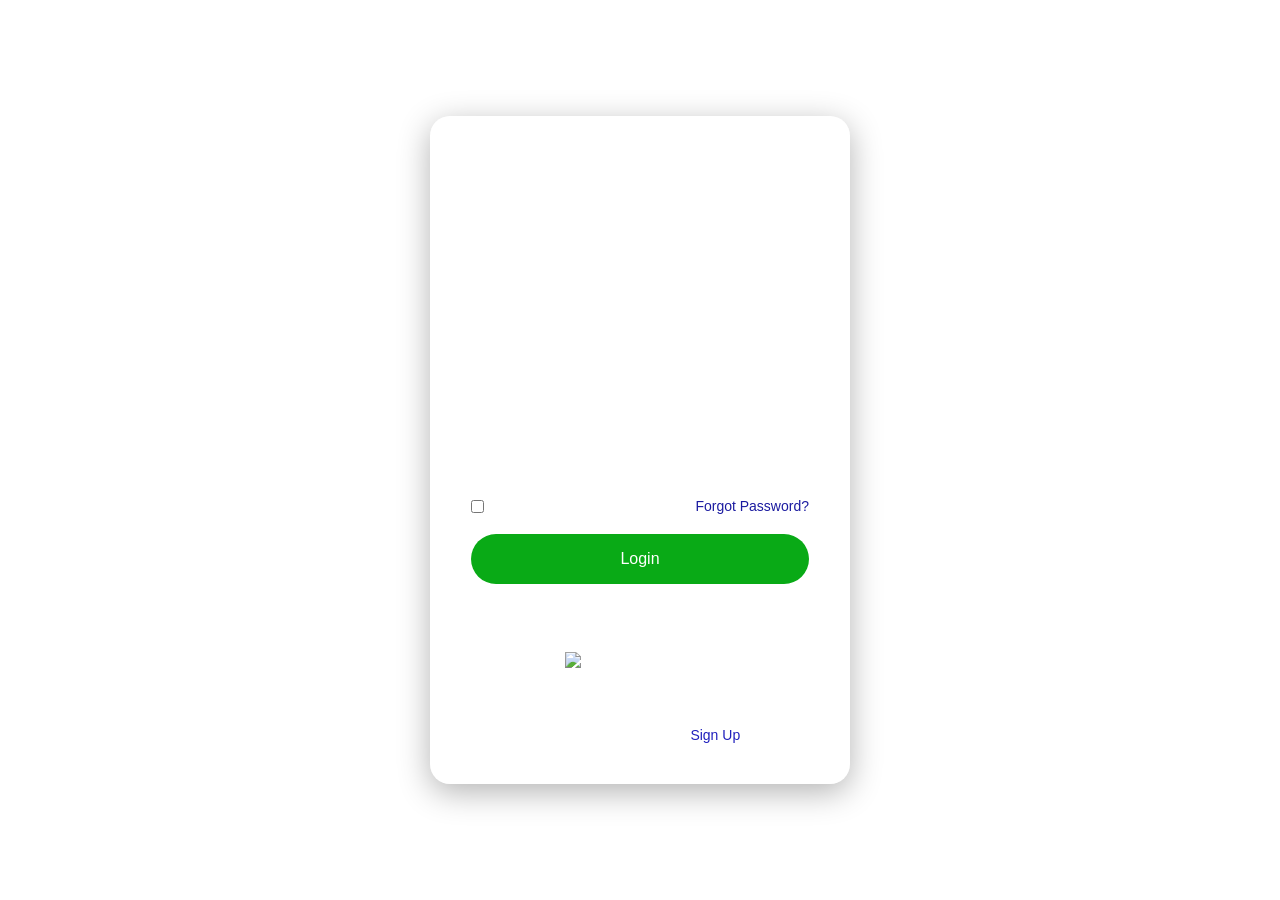
==== index.html @ dcb17c59 "Add files via upload" ====
<!DOCTYPE html>
<html lang="en">

<head>
    <meta charset="UTF-8">
    <meta name="viewport" content="width=device-width, initial-scale=1.0">
    <title>Login Page</title>

    <link rel="stylesheet" href="https://cdnjs.cloudflare.com/ajax/libs/font-awesome/6.5.2/css/all.min.css">

    <link rel="stylesheet" href="./Login.css">
</head>

<body>

    <div class="Login-container">

        <div class="profile-icon">
            <i class="fas fa-user"></i>
        </div>

        <h2>Welcome Back</h2>
        <p class="subtitle">Sign in to your account</p>

        <form action="#">

            <div class="input-group">
                <i class="fas fa-user"></i>
                <input type="text" placeholder="Enter your username" required>
            </div>

            <div class="input-group">
                <i class="fas fa-lock"></i>
                <input type="password" placeholder="Enter your password" required>
               
            </div>

            <div class="options">
                <label>
                    <input type="checkbox">
                    Remember me
                </label>

                <a href="forgot-password.html">Forgot Password?</a>
            </div>

            <button type="submit" class="btn">
                Login
            </button>

            <div class="divider">
                <span>or</span>
            </div>

            <button type="button" class="google-btn">
                <img src="./Assets/Img/599893612910037615-removebg-preview copy.png" alt="Google Logo" width="20">
                Login with Google
            </button>

            <div class="signup-link">
                Don't have an account?
                <a href="Sign up.html">Sign Up</a>
            </div>

        </form>

    </div>

</body>

</html>
---- Login.css ----
* {
    margin: 0;
    padding: 0;
    box-sizing: border-box;
    font-family: 'Poppins', sans-serif;
}

body {
    min-height: 100vh;
    display: flex;
    justify-content: center;
    align-items: center;

    background-image: url("./Assets/Img/Banner\ of\ liquid\,\ drops\ and\ bubbles\ in\ green\ color\ to\ decorate\ poster\ and\ booklet\ cover_.jfif");
    background-size: cover;
    background-position: center;
    background-repeat: no-repeat;
}

.Login-container {
    width: 420px;
    padding: 40px;

    background: rgba(255, 255, 255, 0.08);
    border: 1px solid rgba(255, 255, 255, 0.2);

    backdrop-filter: blur(18px);
    -webkit-backdrop-filter: blur(18px);

    border-radius: 20px;

    box-shadow: 0 8px 32px rgba(0, 0, 0, 0.3);

    color: white;
}

.profile-icon {
    width: 90px;
    height: 90px;

    margin: 0 auto 20px;

    border-radius: 50%;

    background: rgba(255, 255, 255, 0.15);

    display: flex;
    justify-content: center;
    align-items: center;

    border: 1px solid rgba(255, 255, 255, 0.2);
}

.profile-icon i {
    font-size: 40px;
    color: white;
}

.Login-container h2 {
    text-align: center;
    font-size: 2rem;
    margin-bottom: 8px;
}

.subtitle {
    text-align: center;
    color: rgba(255, 255, 255, 0.8);
    margin-bottom: 30px;
    font-size: 14px;
}

.input-group {
    position: relative;
    margin-bottom: 20px;
}

.input-group i {
    position: absolute;
    left: 18px;
    top: 50%;
    transform: translateY(-50%);
    color: rgba(255, 255, 255, 0.8);
}

.input-group input {
    width: 100%;
    height: 50px;

    border: 1px solid rgba(255, 255, 255, 0.3);
    border-radius: 30px;

    background: transparent;

    outline: none;

    color: white;
    font-size: 15px;

    padding: 0 20px 0 50px;
}

.input-group input::placeholder {
    color: rgba(255, 255, 255, 0.7);
}

.options {
    display: flex;
    justify-content: space-between;
    align-items: center;

    margin-bottom: 20px;

    font-size: 14px;
}

.options label {
    display: flex;
    align-items: center;
    gap: 5px;
}

.options a {
    color: rgb(27, 27, 160);
    text-decoration: none;
}

.options a:hover {
    text-decoration: underline;
}

.btn {
    width: 100%;
    height: 50px;

    border: none;
    border-radius: 30px;

    background: #09aa16;

    color: white;

    font-size: 16px;
    font-weight: 400;

    cursor: pointer;

    transition: 0.3s;
}

.btn:hover {
    transform: translateY(-2px);
}

.divider {
    text-align: center;
    margin: 25px 0;
    color: rgba(255, 255, 255, 0.7);
}


.google-btn {
    width: 100%;
    height: 50px;

    border: none;
    border-radius: 30px;

    background: rgba(255, 255, 255, 0.15);

    color: white;

    font-size: 15px;

    cursor: pointer;

    display: flex;
    justify-content: center;
    align-items: center;
    gap: 10px;

    transition: 0.3s;
}

.google-btn:hover {
    background: rgba(255, 255, 255, 0.25);
}

.signup-link {
    text-align: center;
    margin-top: 25px;
    font-size: 14px;
}

.signup-link a {
    color: rgb(32, 32, 189);
    text-decoration: none;
    font-weight: 60;
}

.signup-link a:hover {
    text-decoration: underline;
}
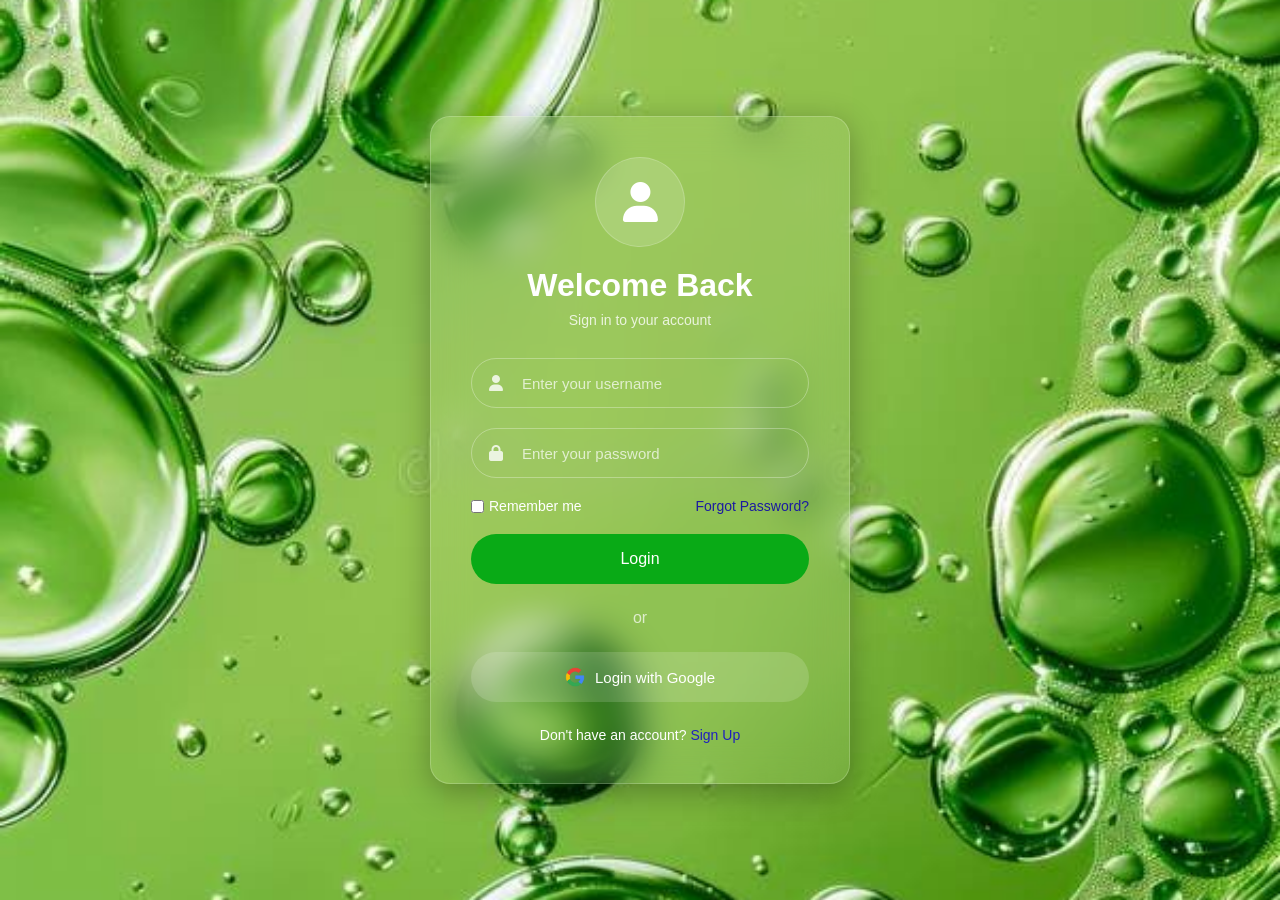
==== commit 05c0de61: "Update index.html" ====
--- a/index.html
+++ b/index.html
@@ -53,7 +53,7 @@
             </div>
 
             <button type="button" class="google-btn">
-                <img src="./Assets/Img/599893612910037615-removebg-preview copy.png" alt="Google Logo" width="20">
+                <img src="./599893612910037615-removebg-preview copy.png" alt="Google Logo" width="20">
                 Login with Google
             </button>
 
@@ -68,4 +68,4 @@
 
 </body>
 
-</html>+</html>
--- a/Login.css
+++ b/Login.css
@@ -11,7 +11,7 @@
     justify-content: center;
     align-items: center;
 
-    background-image: url("./Assets/Img/Banner\ of\ liquid\,\ drops\ and\ bubbles\ in\ green\ color\ to\ decorate\ poster\ and\ booklet\ cover_.jfif");
+    background-image: url("./Banner\ of\ liquid\,\ drops\ and\ bubbles\ in\ green\ color\ to\ decorate\ poster\ and\ booklet\ cover_.jfif");
     background-size: cover;
     background-position: center;
     background-repeat: no-repeat;
@@ -199,4 +199,4 @@
 
 .signup-link a:hover {
     text-decoration: underline;
-}+}
